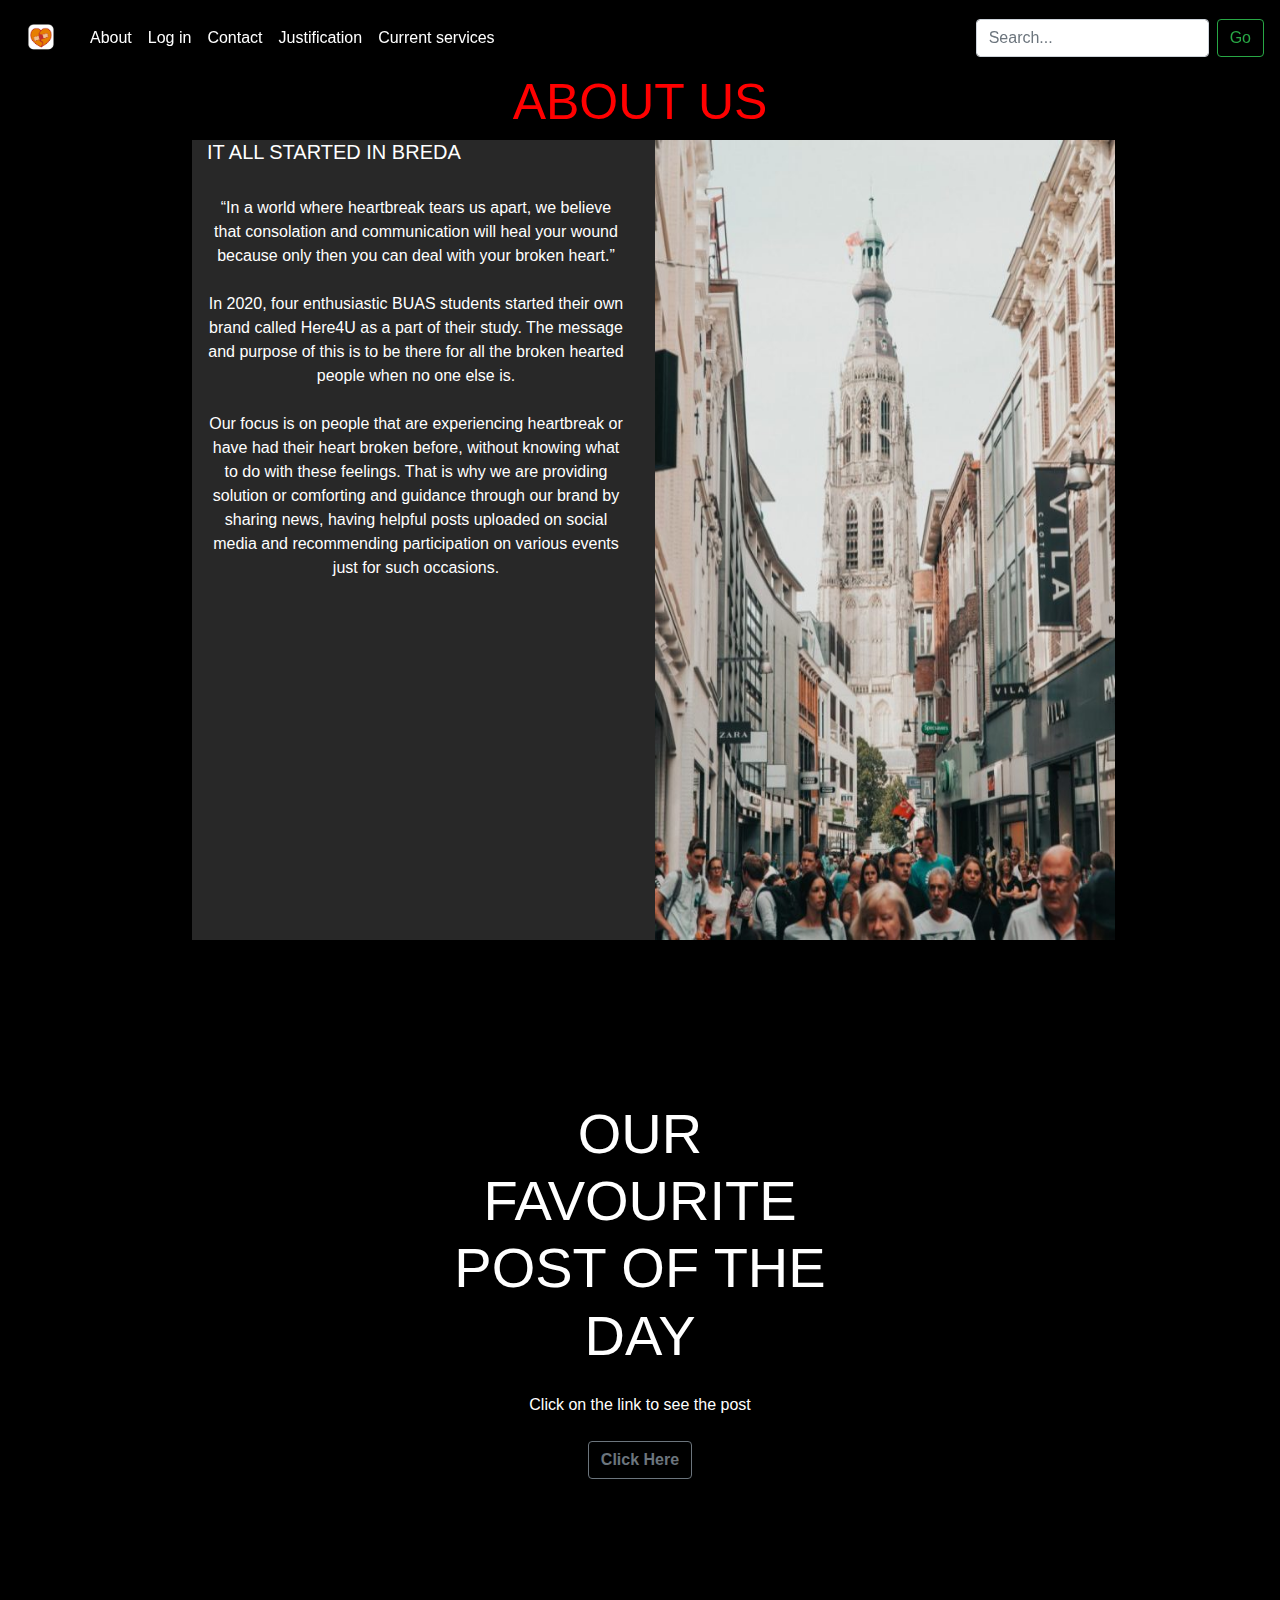
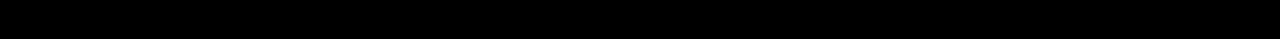
==== aboutus.html @ 2297384f "fix" ====
<!doctype html>
<html>
<head>
	<meta charset="UTF-8">
	<title>Group assignment</title>
	<link href="css/bootstrap.min.css" type="text/css" rel="stylesheet">
	<link href="css/style.css" rel="stylesheet" type="text/css">
	<link href="https://fonts.googleapis.com/css?family=Arimo&display=swap" rel="stylesheet">
	<meta name="viewport" content="width=device-width, initial-scale=1, shrink-to-fit=no">
</head>
<body>
	
	<body style="background-color:black;">
<!Navbar>
<div id="nav">
<div class="navbarr">
  <nav class="navbar navbar-expand-md navbar-dark fixed-top bg-black">
    <a class="navbar-brand" href="index.html"> <img src="images/App Logo.png" alt="logo" height="50px">
	  </a>
    <button class="navbar-toggler" type="button" data-toggle="collapse" data-target="#navbarCollapse" aria-controls="navbarCollapse" aria-expanded="false" aria-label="Toggle navigation">
      <span class="navbar-toggler-icon"></span>
    </button>
    <div class="collapse navbar-collapse" id="navbarCollapse">
      <ul class="navbar-nav mr-auto">
        
        <li class="nav-item active">
          <a class="nav-link" href="aboutus.html">About <span class="sr-only">(current)</span></a>
        </li>
		  <li class="nav-item active">
          <a class="nav-link" href="login.html">Log in <span class="sr-only">(current)</span></a>
        </li>
		  <li class="nav-item active">
          <a class="nav-link" href="contact.html">Contact <span class="sr-only">(current)</span></a>
        </li>
		   <li class="nav-item active">
          <a class="nav-link" href="justification.html">Justification <span class="sr-only">(current)</span></a>
        </li>
		  <li class="nav-item active">
          <a class="nav-link" href="yoga.html">Current services <span class="sr-only">(current)</span></a>
        </li>
      </ul>
      <form class="form-inline mt-2 mt-md-0">
        <input class="form-control mr-sm-2" type="text" placeholder="Search..." aria-label="Search">
        <button class="btn btn-outline-success my-2 my-sm-0" type="submit">Go</button>
      </form>
	  </div> 
  </nav>
		</div>
		</div>
	<br>
	<br>
	<br>
		
		</body>
	
	<header>
	<h1 id="h1About">ABOUT US</h1>
</header>

<main>

<div class="row">
  <div class="col">
  <section>
  <header>
  <h4>IT ALL STARTED IN BREDA</h4>
  </header>
  <br>
			<p>“In a world where heartbreak tears us apart, we believe that consolation and communication will heal your wound because only then you can deal with your broken heart.” <br>
			<br>In 2020, four enthusiastic BUAS students started their own brand called Here4U as a part of their study. The message and purpose of this is to be there for all the broken hearted people when no one else is.<br>
			<br> Our focus is on people that are experiencing heartbreak or have had their heart broken before, without knowing what to do with these feelings. That is why we are providing solution or comforting and guidance through our brand by sharing news, having helpful posts uploaded on social media and recommending participation on various events just for such occasions.<br>
			
			</p>
</section>
</div>
<div class="col"><img width="110%" height="800px" src="images/picture.jpg" alt="Card image cap"></div>

</div>

	
</main>

	<script src="js/jquery-3.3.1.slim.min.js" integrity="sha384-q8i/X+965DzO0rT7abK41JStQIAqVgRVzpbzo5smXKp4YfRvH+8abtTE1Pi6jizo" crossorigin="anonymous"></script>
    <script src="js/popper.min.js" integrity="sha384-UO2eT0CpHqdSJQ6hJty5KVphtPhzWj9WO1clHTMGa3JDZwrnQq4sF86dIHNDz0W1" crossorigin="anonymous"></script>
    <script src="js/bootstrap.min.js" integrity="sha384-JjSmVgyd0p3pXB1rRibZUAYoIIy6OrQ6VrjIEaFf/nJGzIxFDsf4x0xIM+B07jRM" crossorigin="anonymous"></script>
	 
			
			<div class="banners">
			
	<div class="position-relative overflow-hidden p-3 p-md-5 m-md-3 text-center">
  <div class="col-md-5 p-lg-5 mx-auto my-5">
    <h7 class="display-4 font-weight-normal">OUR FAVOURITE POST OF THE DAY</h7><br> <br>
    <h8 class="font-weight-normal">Click on the link to see the post</h8>
	<br> <br>
	  <a class="btn btn-outline-secondary" href="https://www.instagram.com/p/B9mup9iFybE/?igshid=cmf051q76tgh"><strong>Click Here</strong></a>
  </div>
		
		
  <div class="product-device shadow-sm d-none d-md-block"></div>
  <div class="product-device product-device-2 shadow-sm d-none d-md-block"></div>
</div>
</div>
		</body>	  
	</html>
---- css/style.css ----
@charset "UTF-8"; 

p{
	color:black;
    text-align: center;
	font-size: 18px;
}

h1{
	text-align: center;
	color:white;
}

#h1About{
	color: red;
	font-size:50px;
}
h2{
    color: white;
    text-align: center;
    font-size: 60px;
    border: thick solid red;
	font-family: "Gill Sans", "Gill Sans MT", "Myriad Pro", "DejaVu Sans Condensed", Helvetica, Arial, "sans-serif";
}
p{
	color:white;
	font-size:16px;
}

h3{
	text-align: center;
	background-color: aquamarine;
	color:white;
	font-size:16px;
}

h5{
	text-align: center;
	font-size: 25px;
}

h4 {
	text-align: left;
	font-family: 'Gill Sans', 'Gill Sans MT', 'Myriad Pro', 'DejaVu Sans Condensed', Helvetica, Arial, 'sans-serif';
	color: azure;
	font-size: 35px	
}

.banners2{
    background-color: #FF0000;
}

.titlesjust{
	margin-top: 20px;
	font-size: 25px;
}

h6{
	text-align: center;
	color: yellow;
	font-size: 45px;
}
	
h7{
	color:white;
}


.stressreliever{ 
	text-color: white;
        text-align: left;
	}


h3{
	color:white;
	font-size:16px;
}
h5{
	text-align: center;
	font-size: 25px;
}

h6{
	text-align: center;
	color: yellow;
	font-size: 45px;
}
h7{
	color:white;
}

h8{
	color: white;
}

main .row {
		width: 70%;
		background-color: #282828;
		margin: 0 auto;
}

main .row .col section h4 {
    color: white;
    font-size: 20px;
}
 
.titlesjust{
	margin-top: 20px;
	font-size: 25px;
	text-align: center;
}
.textjust{
	text-align: center;
	font-size: 14px;
}
h8{
	color: white;
}

h9{
	color:black;
}

.banners2{
	background-color:red;
}
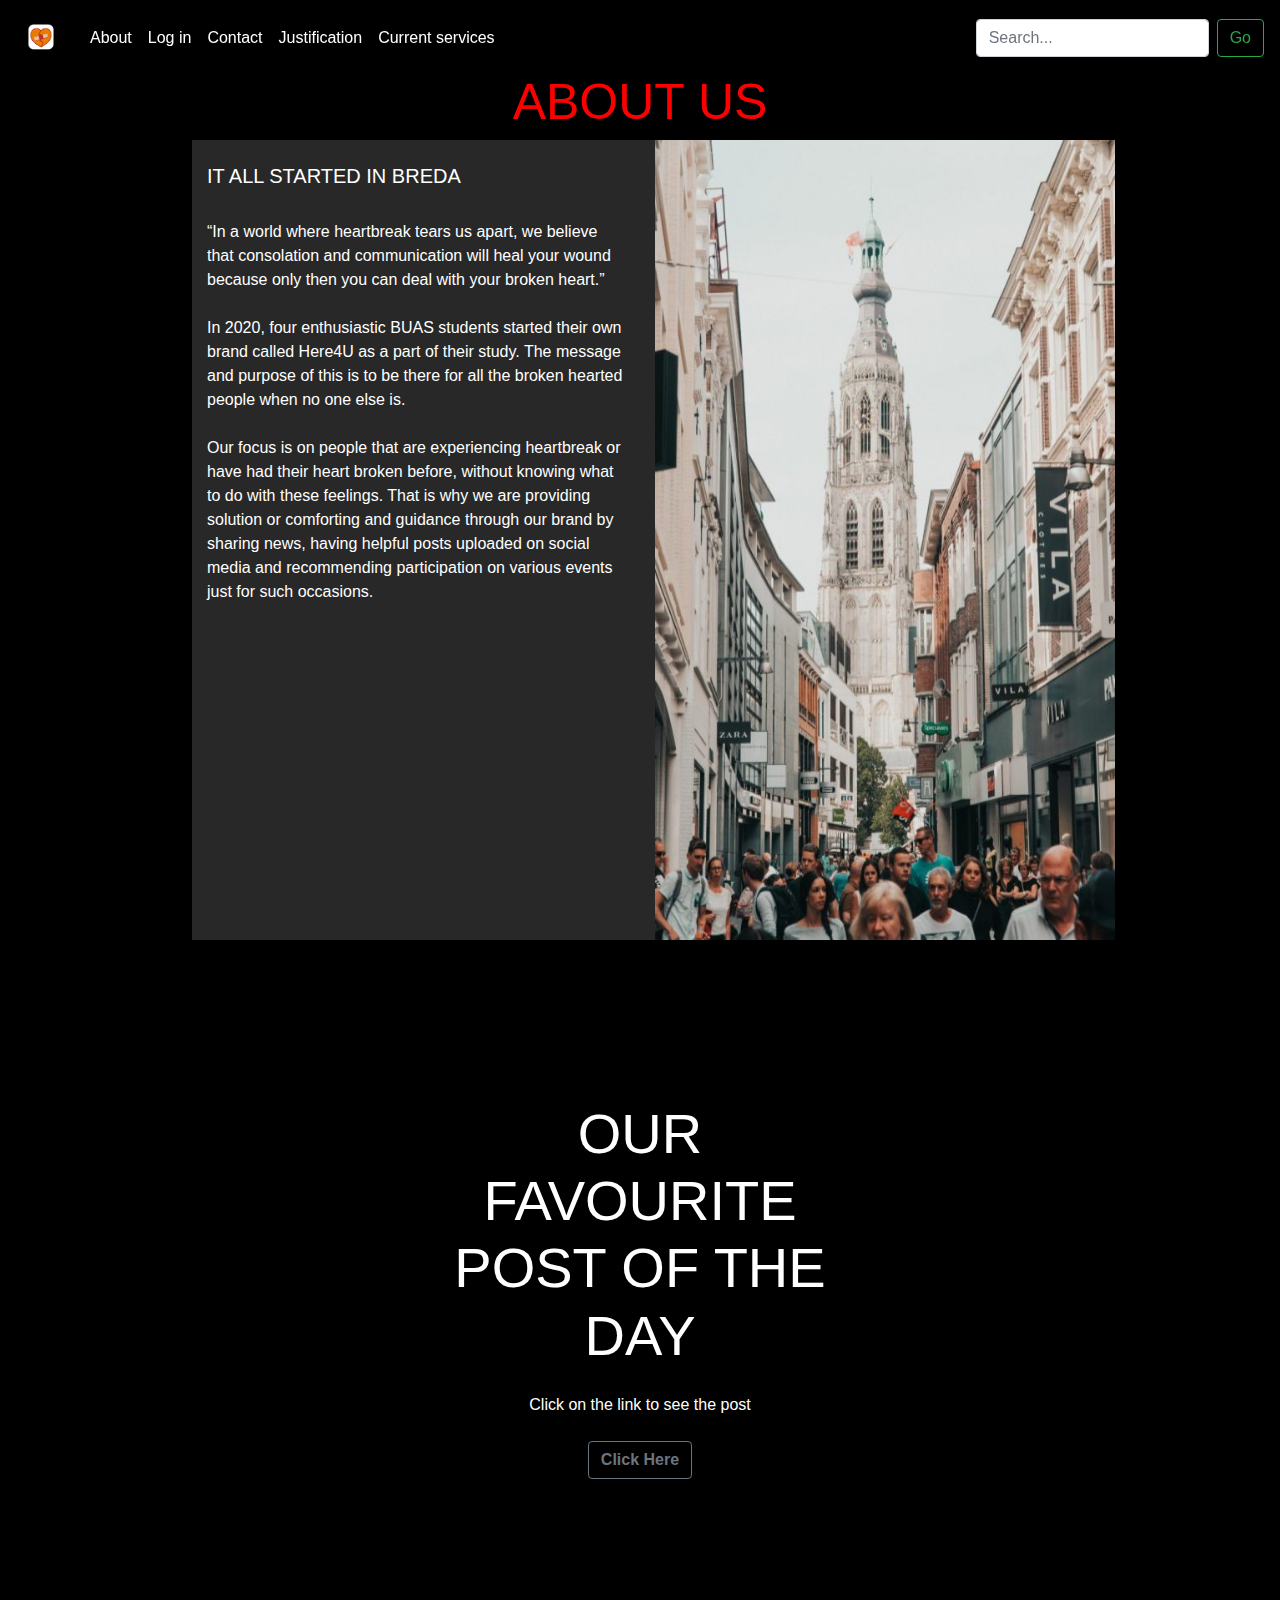
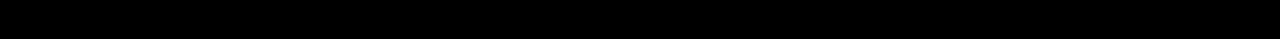
==== commit fe4bfc05: "update about us" ====
--- a/aboutus.html
+++ b/aboutus.html
@@ -63,6 +63,7 @@
   <div class="col">
   <section>
   <header>
+	  <br>
   <h4>IT ALL STARTED IN BREDA</h4>
   </header>
   <br>
--- a/css/style.css
+++ b/css/style.css
@@ -1,6 +1,6 @@
 @charset "UTF-8"; 
 
-p{
+.pIndex{
 	color:black;
     text-align: center;
 	font-size: 18px;
@@ -34,15 +34,10 @@
 	font-size:16px;
 }
 
-h5{
-	text-align: center;
-	font-size: 25px;
-}
-
 h4 {
 	text-align: left;
 	font-family: 'Gill Sans', 'Gill Sans MT', 'Myriad Pro', 'DejaVu Sans Condensed', Helvetica, Arial, 'sans-serif';
-	color: azure;
+	color: white;
 	font-size: 35px	
 }
 
@@ -72,22 +67,10 @@
 	}
 
 
-h3{
-	color:white;
-	font-size:16px;
-}
 h5{
 	text-align: center;
-	font-size: 25px;
-}
-
-h6{
-	text-align: center;
-	color: yellow;
-	font-size: 45px;
-}
-h7{
-	color:white;
+	font-size: 20px;
+	color: white;
 }
 
 h8{
@@ -114,9 +97,7 @@
 	text-align: center;
 	font-size: 14px;
 }
-h8{
-	color: white;
-}
+
 
 h9{
 	color:black;
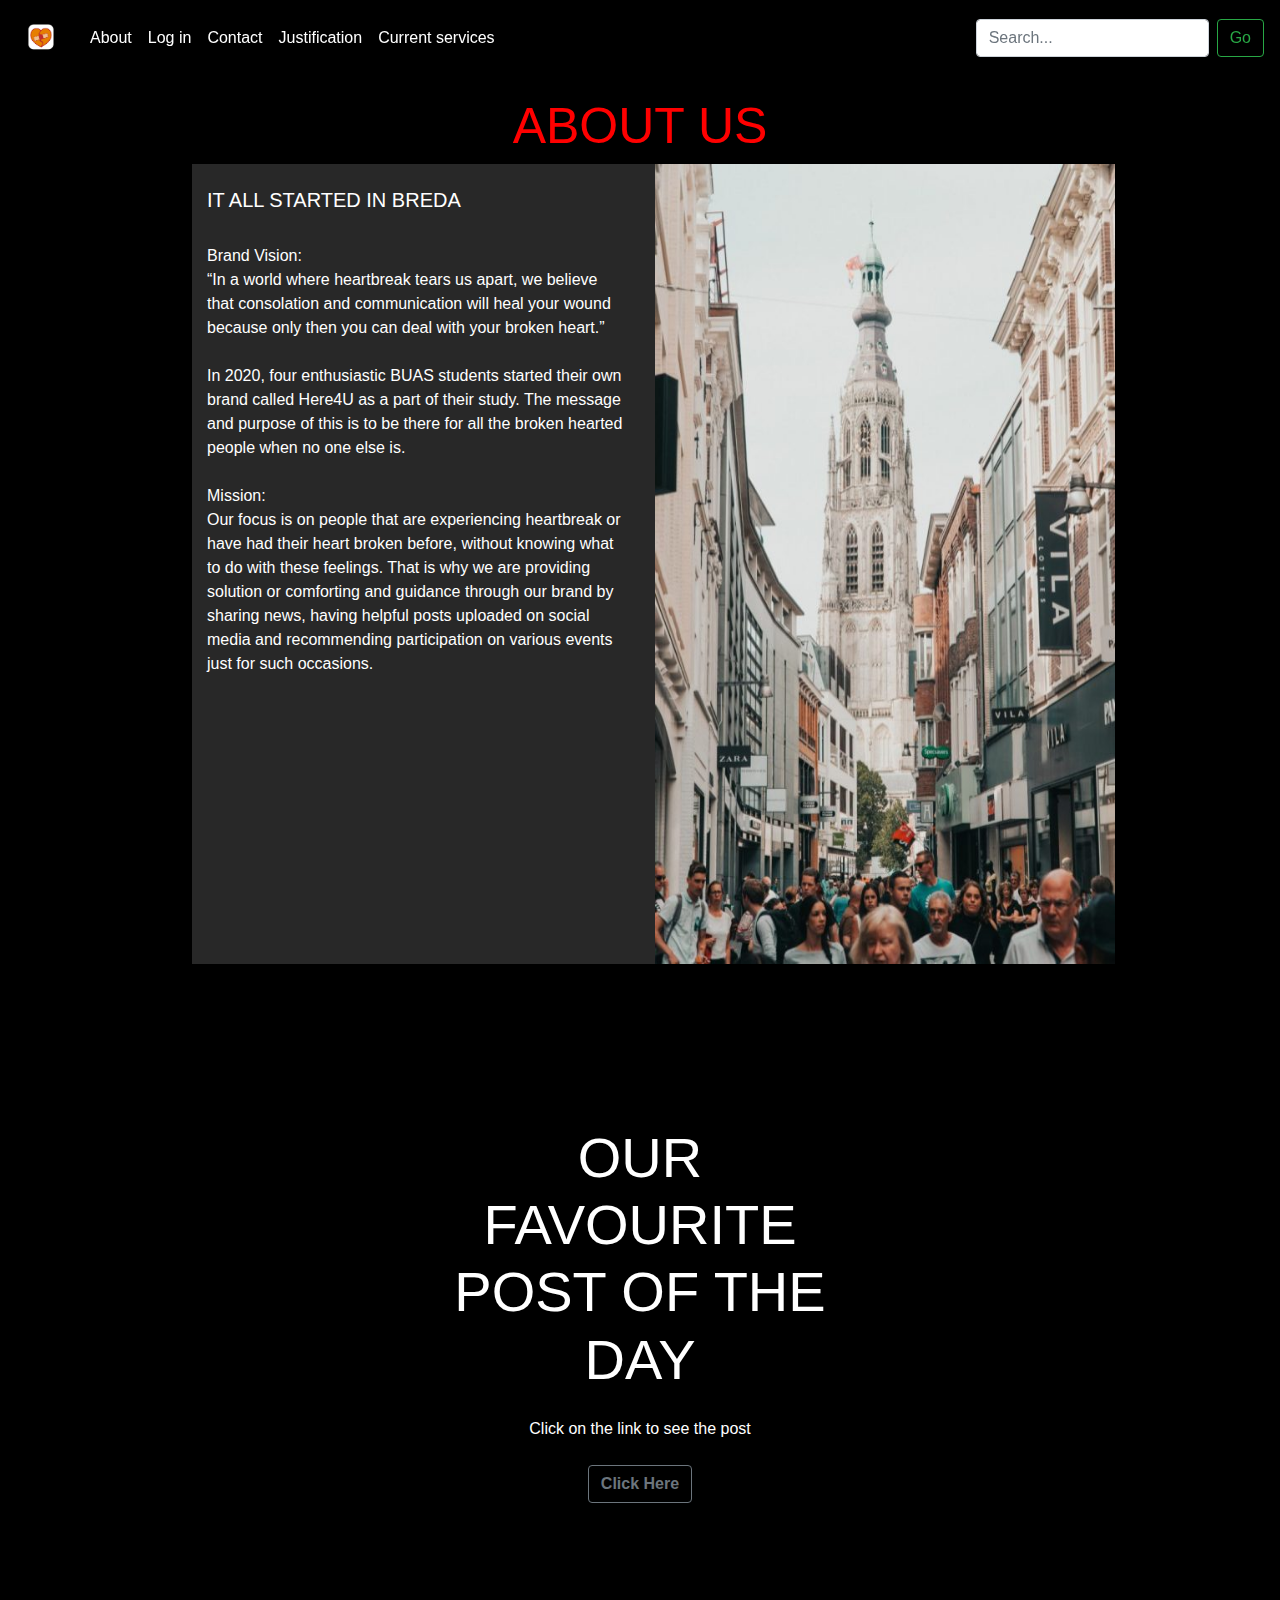
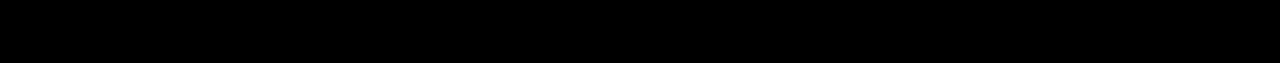
==== commit 83f25f94: "updated" ====
--- a/aboutus.html
+++ b/aboutus.html
@@ -54,6 +54,7 @@
 		</body>
 	
 	<header>
+		<br>
 	<h1 id="h1About">ABOUT US</h1>
 </header>
 
@@ -67,9 +68,10 @@
   <h4>IT ALL STARTED IN BREDA</h4>
   </header>
   <br>
-			<p>“In a world where heartbreak tears us apart, we believe that consolation and communication will heal your wound because only then you can deal with your broken heart.” <br>
+			<p>Brand Vision:<br>
+				“In a world where heartbreak tears us apart, we believe that consolation and communication will heal your wound because only then you can deal with your broken heart.” <br>
 			<br>In 2020, four enthusiastic BUAS students started their own brand called Here4U as a part of their study. The message and purpose of this is to be there for all the broken hearted people when no one else is.<br>
-			<br> Our focus is on people that are experiencing heartbreak or have had their heart broken before, without knowing what to do with these feelings. That is why we are providing solution or comforting and guidance through our brand by sharing news, having helpful posts uploaded on social media and recommending participation on various events just for such occasions.<br>
+			<br> Mission: <br> Our focus is on people that are experiencing heartbreak or have had their heart broken before, without knowing what to do with these feelings. That is why we are providing solution or comforting and guidance through our brand by sharing news, having helpful posts uploaded on social media and recommending participation on various events just for such occasions.<br>
 			
 			</p>
 </section>
--- a/css/style.css
+++ b/css/style.css
@@ -103,7 +103,3 @@
 	color:black;
 }
 
-.banners2{
-	background-color:red;
-} 
-
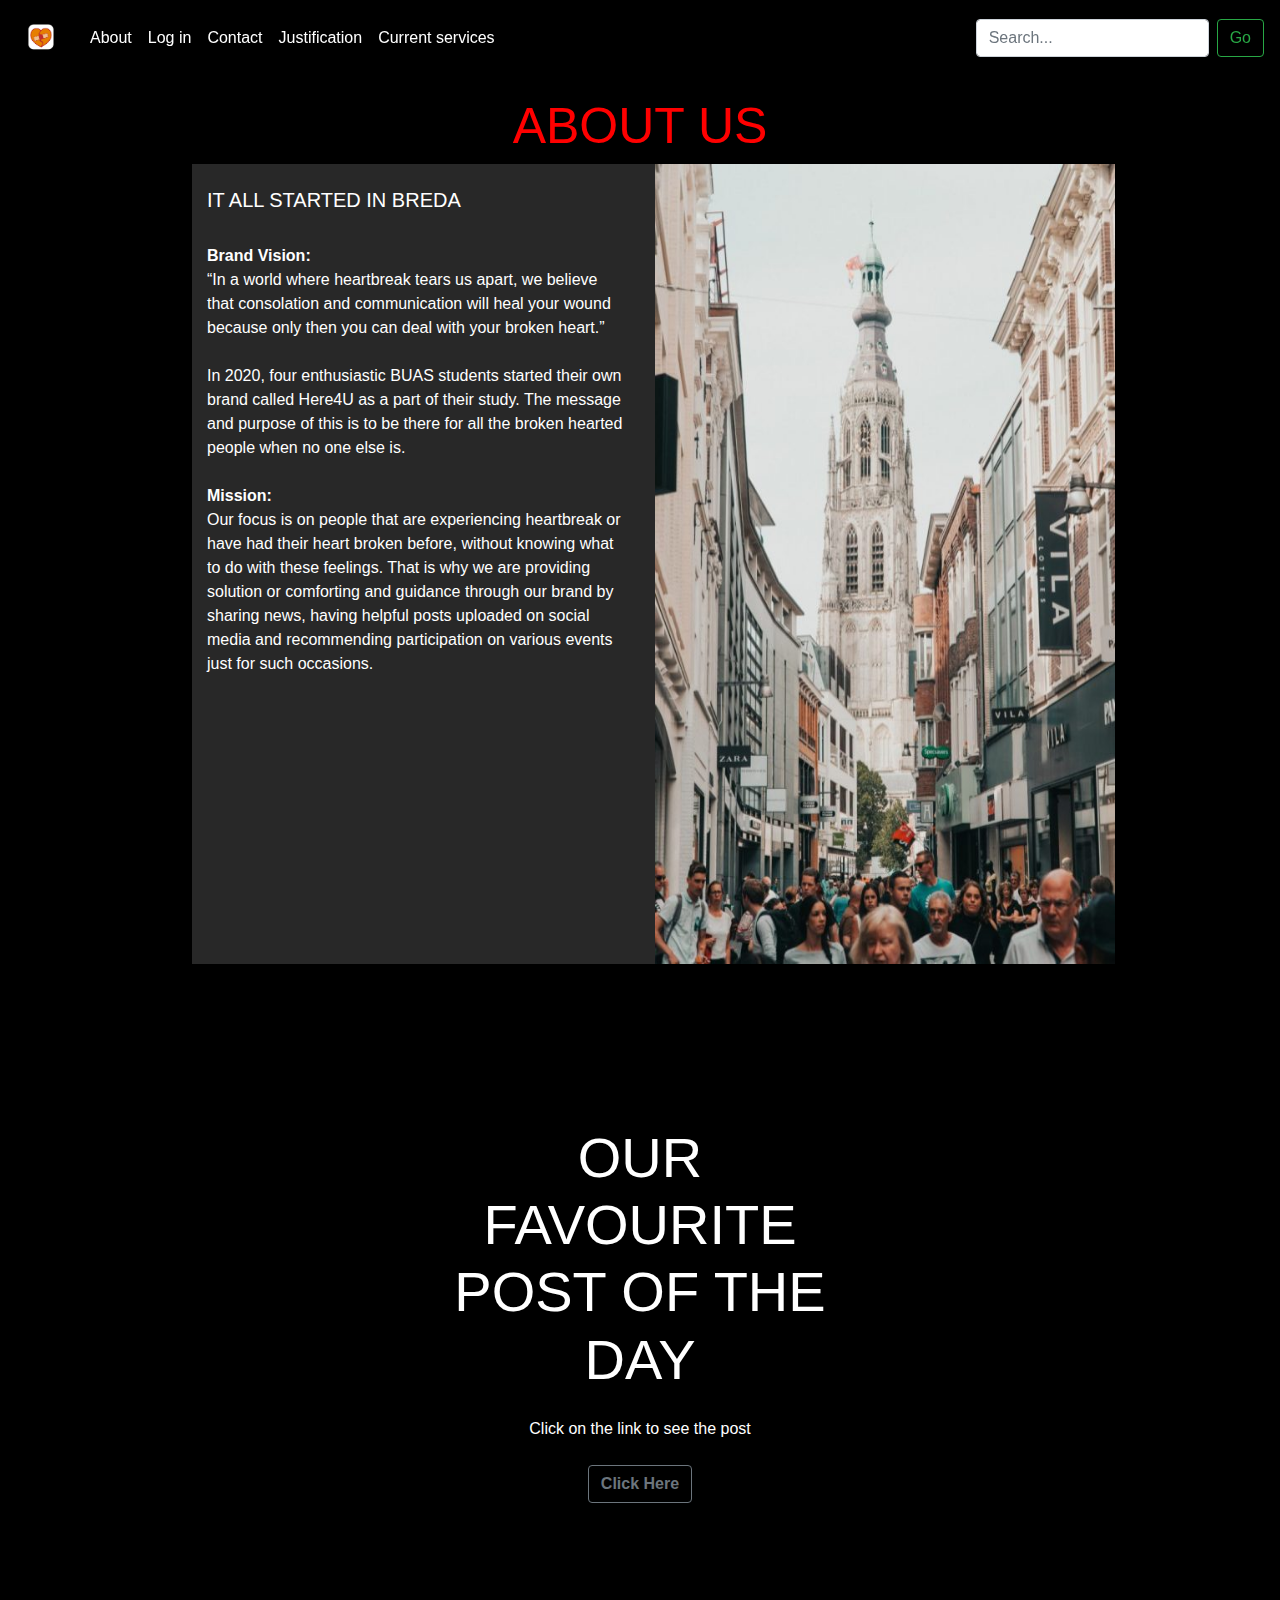
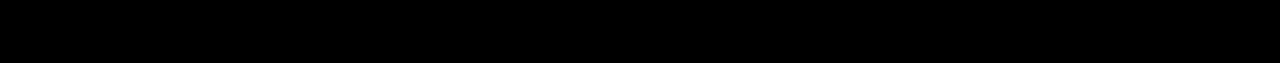
==== commit 0f69aa2c: "update about us" ====
--- a/aboutus.html
+++ b/aboutus.html
@@ -68,10 +68,10 @@
   <h4>IT ALL STARTED IN BREDA</h4>
   </header>
   <br>
-			<p>Brand Vision:<br>
+			<p><b>Brand Vision:</b><br>
 				“In a world where heartbreak tears us apart, we believe that consolation and communication will heal your wound because only then you can deal with your broken heart.” <br>
 			<br>In 2020, four enthusiastic BUAS students started their own brand called Here4U as a part of their study. The message and purpose of this is to be there for all the broken hearted people when no one else is.<br>
-			<br> Mission: <br> Our focus is on people that are experiencing heartbreak or have had their heart broken before, without knowing what to do with these feelings. That is why we are providing solution or comforting and guidance through our brand by sharing news, having helpful posts uploaded on social media and recommending participation on various events just for such occasions.<br>
+			<br> <b>Mission: </b><br> Our focus is on people that are experiencing heartbreak or have had their heart broken before, without knowing what to do with these feelings. That is why we are providing solution or comforting and guidance through our brand by sharing news, having helpful posts uploaded on social media and recommending participation on various events just for such occasions.<br>
 			
 			</p>
 </section>
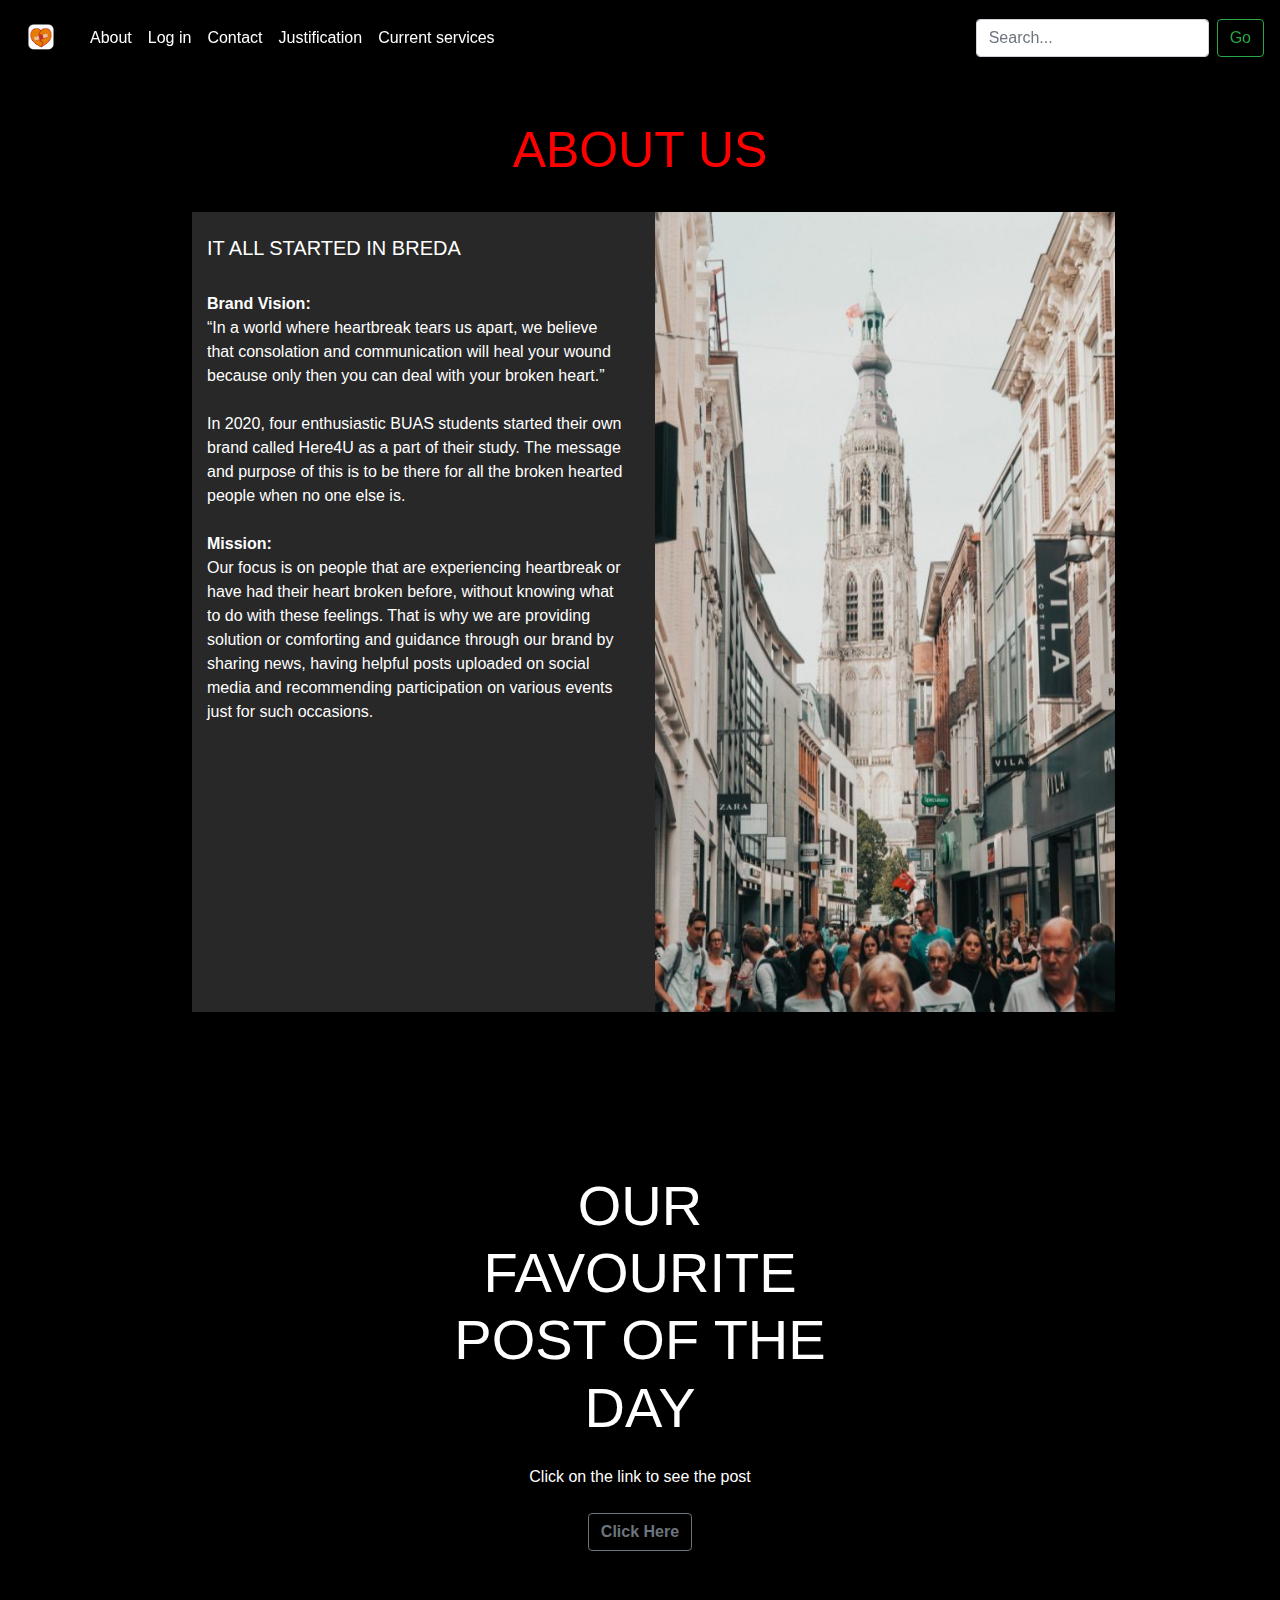
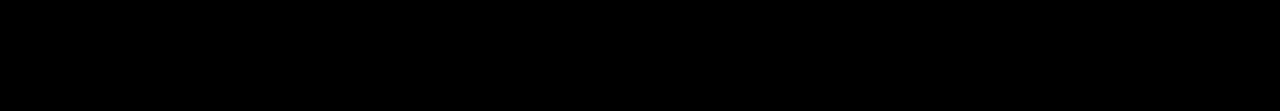
==== commit 721687a7: "aboutus" ====
--- a/aboutus.html
+++ b/aboutus.html
@@ -55,7 +55,9 @@
 	
 	<header>
 		<br>
+		<br>
 	<h1 id="h1About">ABOUT US</h1>
+		<br>
 </header>
 
 <main>
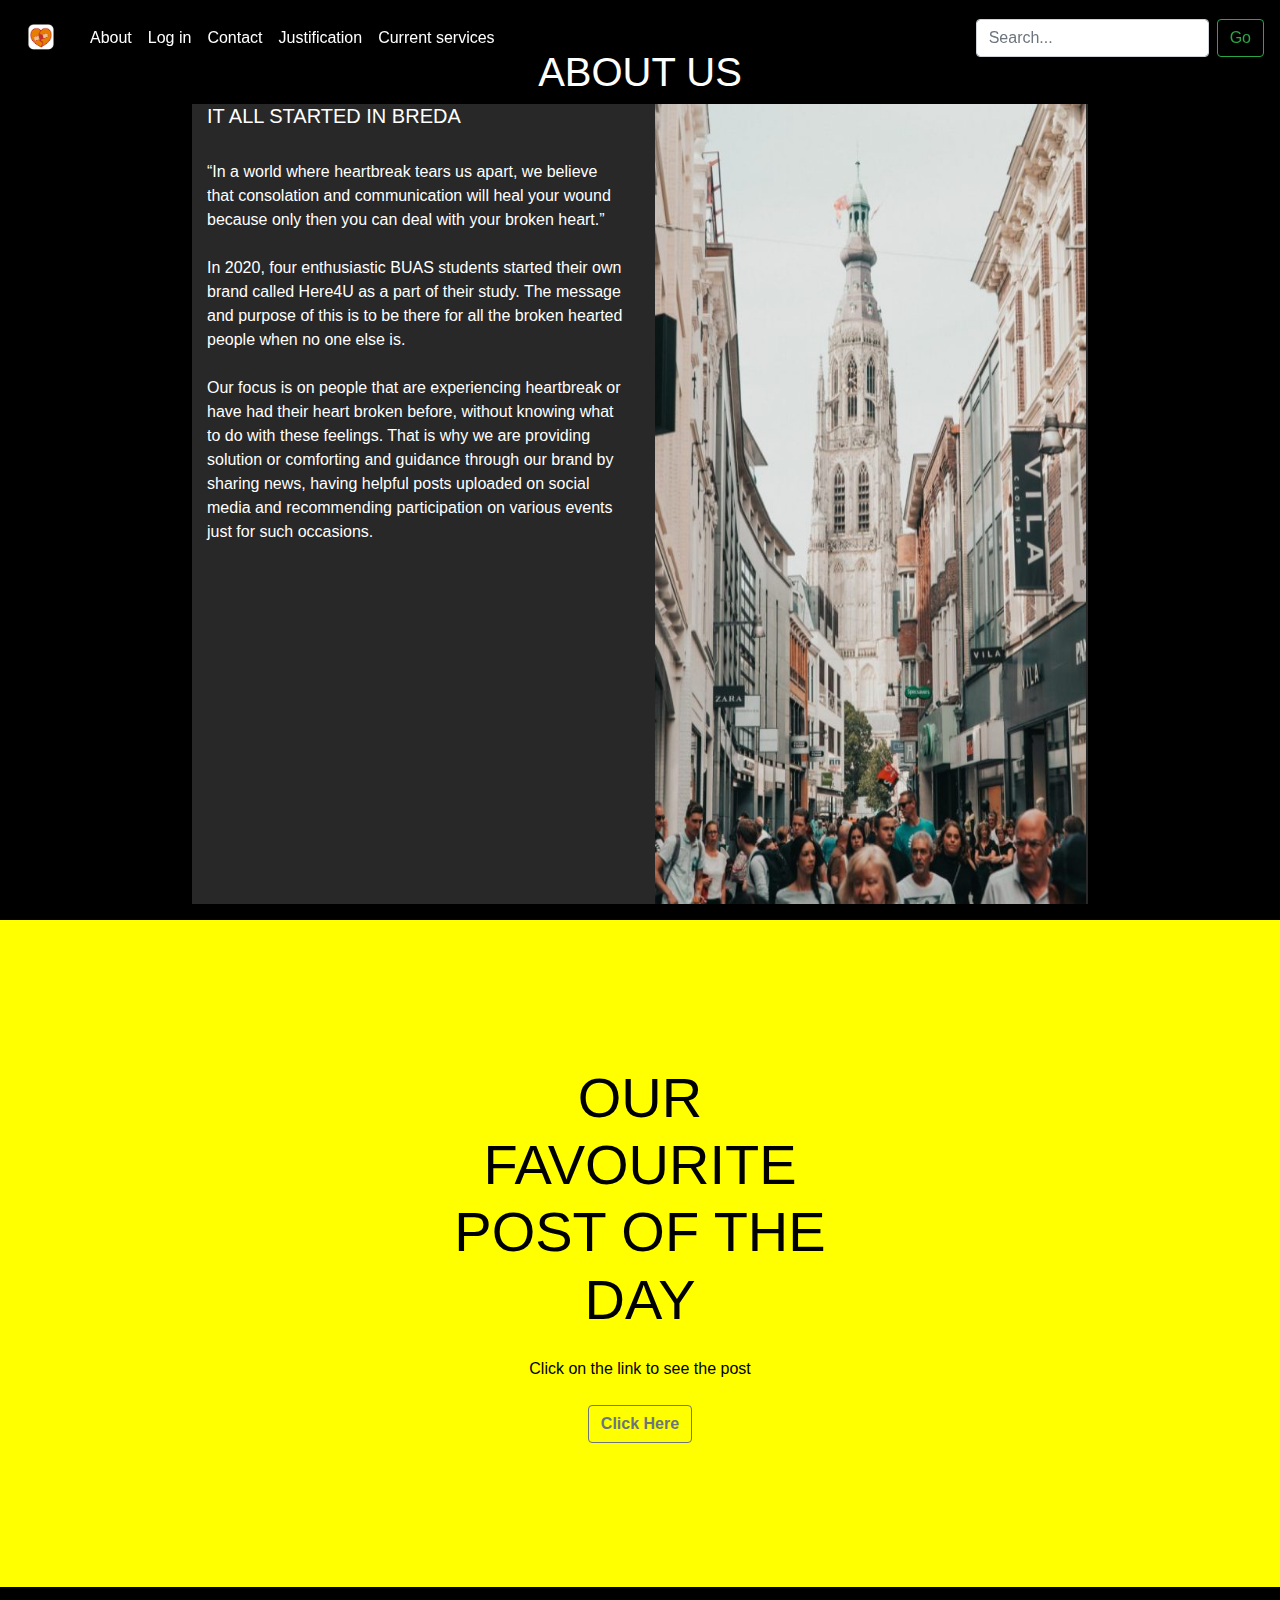
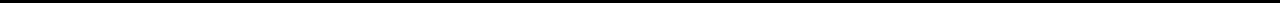
==== commit 378598bf: "Update aboutus.html" ====
--- a/aboutus.html
+++ b/aboutus.html
@@ -49,15 +49,13 @@
 		</div>
 	<br>
 	<br>
-	<br>
+
+		
 		
 		</body>
 	
 	<header>
-		<br>
-		<br>
-	<h1 id="h1About">ABOUT US</h1>
-		<br>
+	<h1>ABOUT US</h1>
 </header>
 
 <main>
@@ -66,23 +64,22 @@
   <div class="col">
   <section>
   <header>
-	  <br>
   <h4>IT ALL STARTED IN BREDA</h4>
   </header>
   <br>
-			<p><b>Brand Vision:</b><br>
-				“In a world where heartbreak tears us apart, we believe that consolation and communication will heal your wound because only then you can deal with your broken heart.” <br>
+			<p>“In a world where heartbreak tears us apart, we believe that consolation and communication will heal your wound because only then you can deal with your broken heart.” <br>
 			<br>In 2020, four enthusiastic BUAS students started their own brand called Here4U as a part of their study. The message and purpose of this is to be there for all the broken hearted people when no one else is.<br>
-			<br> <b>Mission: </b><br> Our focus is on people that are experiencing heartbreak or have had their heart broken before, without knowing what to do with these feelings. That is why we are providing solution or comforting and guidance through our brand by sharing news, having helpful posts uploaded on social media and recommending participation on various events just for such occasions.<br>
+			<br> Our focus is on people that are experiencing heartbreak or have had their heart broken before, without knowing what to do with these feelings. That is why we are providing solution or comforting and guidance through our brand by sharing news, having helpful posts uploaded on social media and recommending participation on various events just for such occasions.<br>
 			
 			</p>
 </section>
 </div>
-<div class="col"><img width="110%" height="800px" src="images/picture.jpg" alt="Card image cap"></div>
-
+<div class="col"><img width="103%" height="800px" src="images/picture.jpg"></img></div> 
 </div>
-
 	
+	
+	</div>
+</div>
 </main>
 
 	<script src="js/jquery-3.3.1.slim.min.js" integrity="sha384-q8i/X+965DzO0rT7abK41JStQIAqVgRVzpbzo5smXKp4YfRvH+8abtTE1Pi6jizo" crossorigin="anonymous"></script>
--- a/css/style.css
+++ b/css/style.css
@@ -57,7 +57,7 @@
 }
 	
 h7{
-	color:white;
+	color:black;
 }
 
 
@@ -74,7 +74,7 @@
 }
 
 h8{
-	color: white;
+	color: black;
 }
 
 main .row {
@@ -103,3 +103,6 @@
 	color:black;
 }
 
+.banners{
+    background-color: yellow;
+}
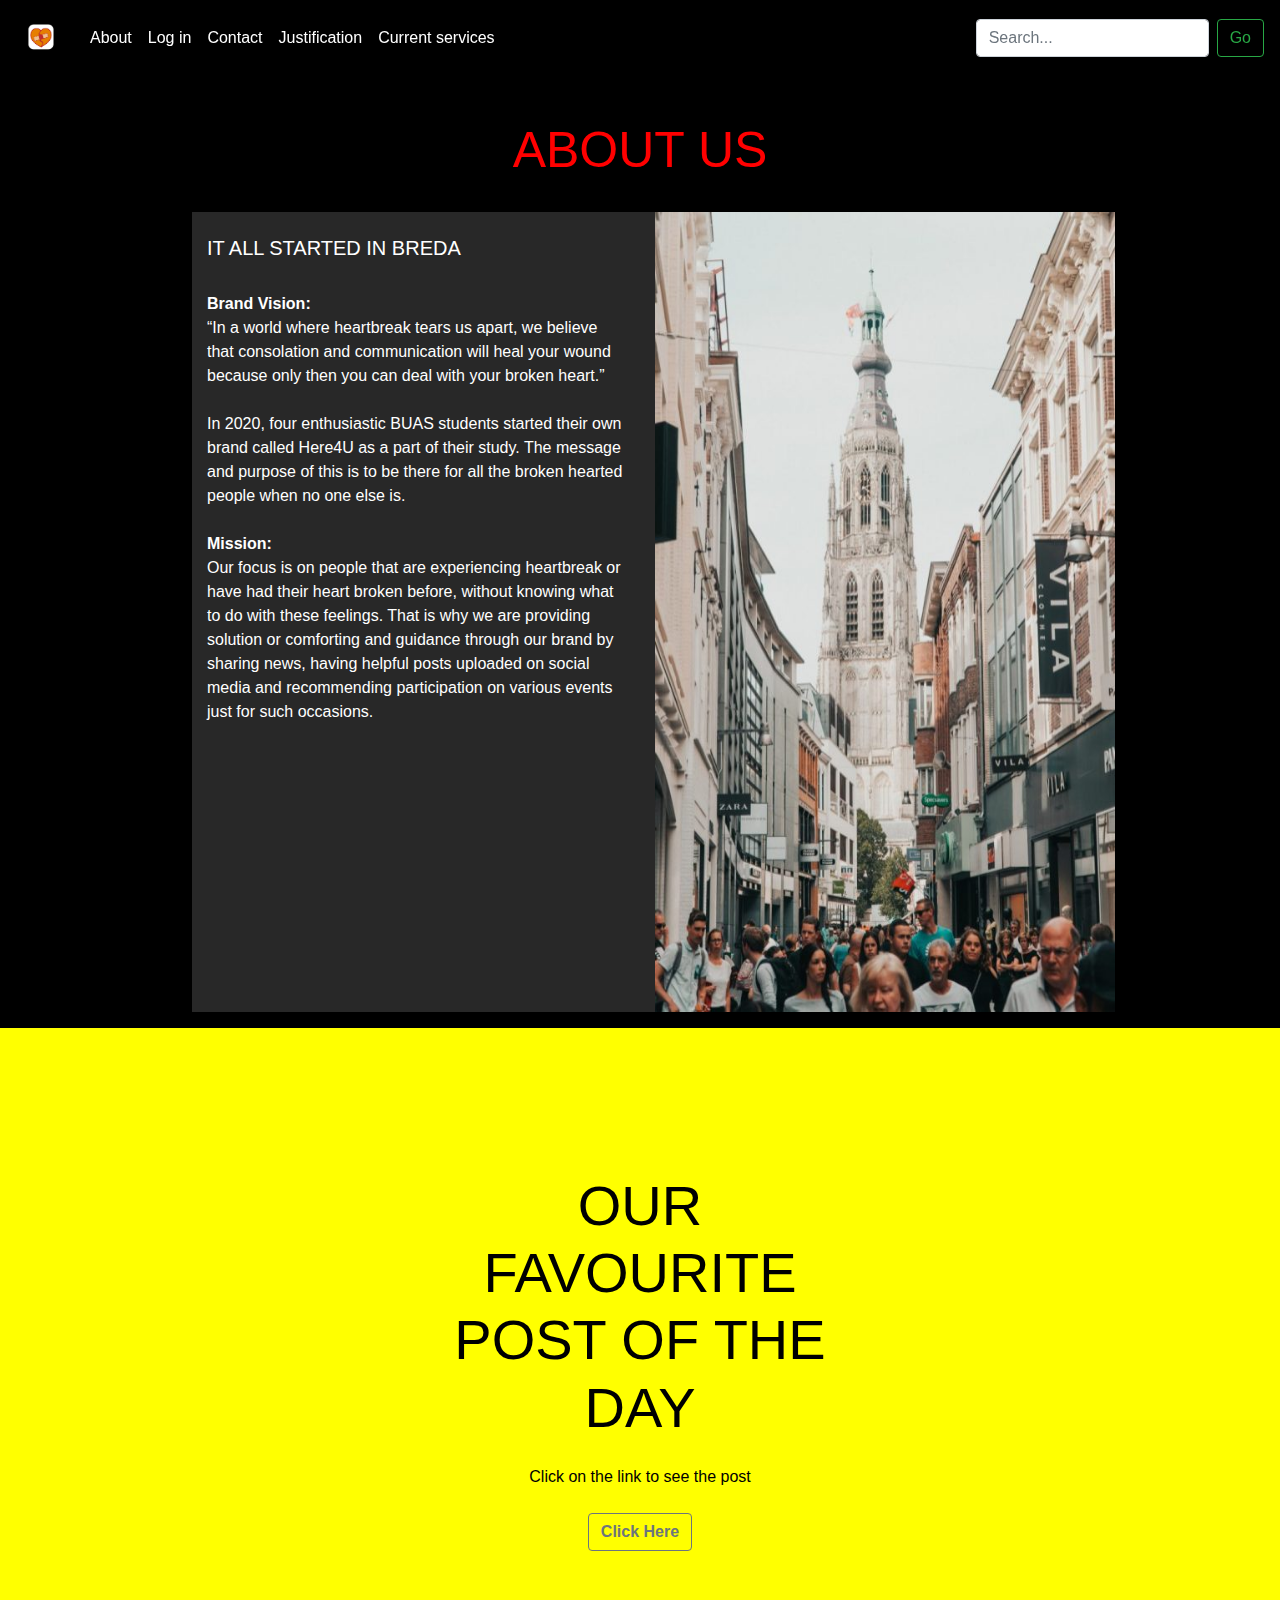
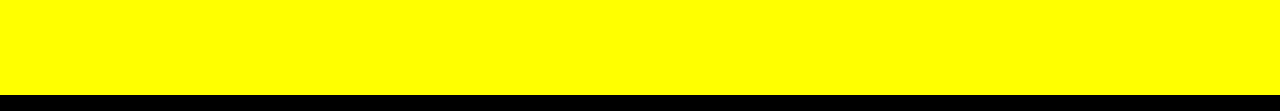
==== commit 02b5372a: "update" ====
--- a/aboutus.html
+++ b/aboutus.html
@@ -49,13 +49,15 @@
 		</div>
 	<br>
 	<br>
-
-		
+	<br>
 		
 		</body>
 	
 	<header>
-	<h1>ABOUT US</h1>
+		<br>
+		<br>
+	<h1 id="h1About">ABOUT US</h1>
+		<br>
 </header>
 
 <main>
@@ -64,22 +66,23 @@
   <div class="col">
   <section>
   <header>
-  <h4>IT ALL STARTED IN BREDA</h4>
+	  <br>
+	  <h4>IT ALL STARTED IN BREDA</h4>
   </header>
   <br>
-			<p>“In a world where heartbreak tears us apart, we believe that consolation and communication will heal your wound because only then you can deal with your broken heart.” <br>
+			<p><b>Brand Vision:</b><br>
+				“In a world where heartbreak tears us apart, we believe that consolation and communication will heal your wound because only then you can deal with your broken heart.” <br>
 			<br>In 2020, four enthusiastic BUAS students started their own brand called Here4U as a part of their study. The message and purpose of this is to be there for all the broken hearted people when no one else is.<br>
-			<br> Our focus is on people that are experiencing heartbreak or have had their heart broken before, without knowing what to do with these feelings. That is why we are providing solution or comforting and guidance through our brand by sharing news, having helpful posts uploaded on social media and recommending participation on various events just for such occasions.<br>
+			<br> <b>Mission: </b><br> Our focus is on people that are experiencing heartbreak or have had their heart broken before, without knowing what to do with these feelings. That is why we are providing solution or comforting and guidance through our brand by sharing news, having helpful posts uploaded on social media and recommending participation on various events just for such occasions.<br>
 			
 			</p>
 </section>
 </div>
-<div class="col"><img width="103%" height="800px" src="images/picture.jpg"></img></div> 
+<div class="col"><img width="110%" height="800px" src="images/picture.jpg" alt="Card image cap"></div>
+
 </div>
+
 	
-	
-	</div>
-</div>
 </main>
 
 	<script src="js/jquery-3.3.1.slim.min.js" integrity="sha384-q8i/X+965DzO0rT7abK41JStQIAqVgRVzpbzo5smXKp4YfRvH+8abtTE1Pi6jizo" crossorigin="anonymous"></script>
--- a/css/style.css
+++ b/css/style.css
@@ -38,7 +38,7 @@
 	text-align: left;
 	font-family: 'Gill Sans', 'Gill Sans MT', 'Myriad Pro', 'DejaVu Sans Condensed', Helvetica, Arial, 'sans-serif';
 	color: white;
-	font-size: 35px	
+	font-size: 35px;
 }
 
 .banners2{
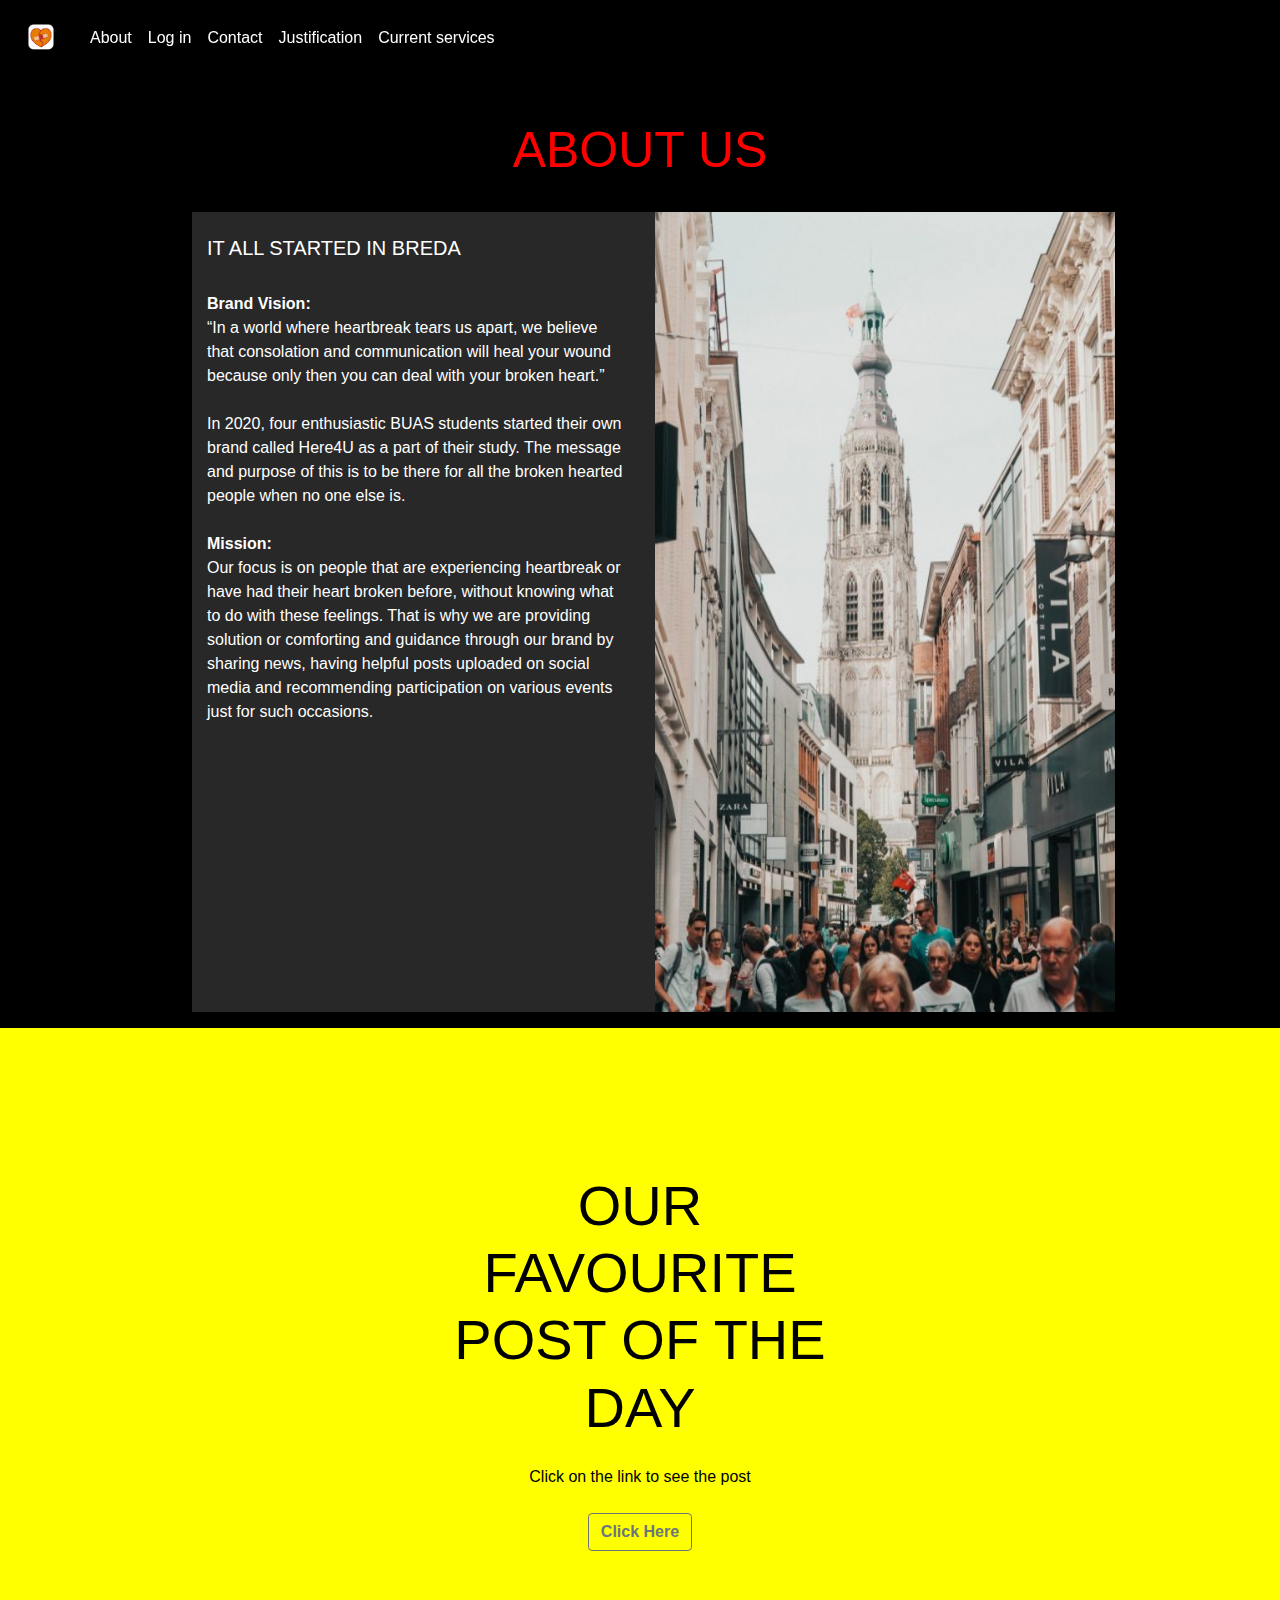
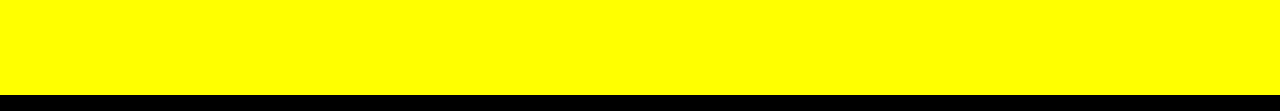
==== commit 164e730f: "update all" ====
--- a/aboutus.html
+++ b/aboutus.html
@@ -39,10 +39,6 @@
           <a class="nav-link" href="yoga.html">Current services <span class="sr-only">(current)</span></a>
         </li>
       </ul>
-      <form class="form-inline mt-2 mt-md-0">
-        <input class="form-control mr-sm-2" type="text" placeholder="Search..." aria-label="Search">
-        <button class="btn btn-outline-success my-2 my-sm-0" type="submit">Go</button>
-      </form>
 	  </div> 
   </nav>
 		</div>
--- a/css/style.css
+++ b/css/style.css
@@ -37,8 +37,8 @@
 h4 {
 	text-align: left;
 	font-family: 'Gill Sans', 'Gill Sans MT', 'Myriad Pro', 'DejaVu Sans Condensed', Helvetica, Arial, 'sans-serif';
-	color: white;
-	font-size: 35px;
+	color: azure;
+	font-size: 35px	
 }
 
 .banners2{
@@ -106,3 +106,7 @@
 .banners{
     background-color: yellow;
 }
+
+h10{
+	color: white;
+}
